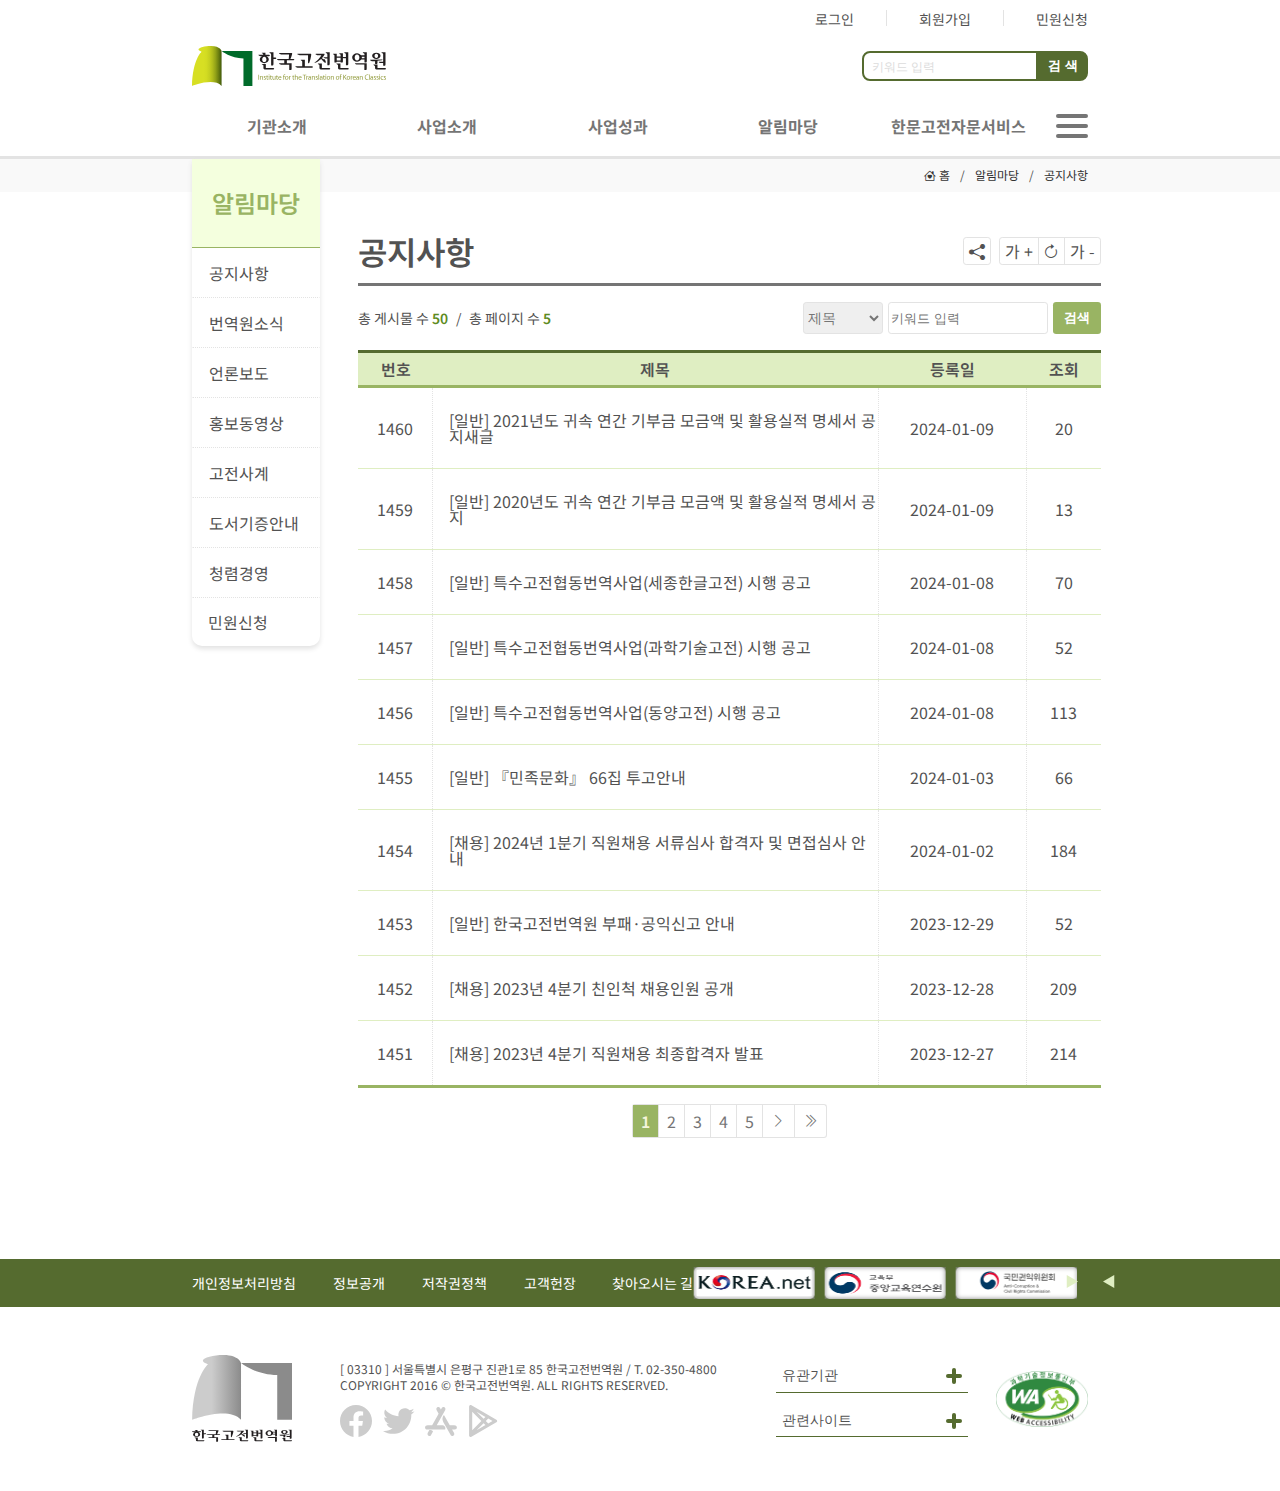
==== subPage/sub.html @ 868b38e5 "Add files via upload" ====
<!DOCTYPE html>
<html lang="en">
  <head>
    <meta charset="UTF-8" />
    <meta name="viewport" content="width=device-width, initial-scale=1.0" />
    <link rel="icon" href="img/symbol.svg" />
    <!-- Link Swiper's CSS -->
    <link
      rel="stylesheet"
      href="https://cdn.jsdelivr.net/npm/swiper@11/swiper-bundle.min.css"
    />
    <link rel="stylesheet" href="css/reset.css" />
    <link rel="stylesheet" href="css/style.css" />
    <link rel="stylesheet" href="css/responsive.css" />
    <title>공지사항</title>
  </head>
  <body>
    <header class="header">
      <div class="header_inner inner">
        <div class="headerTop">
          <div class="headerNavi">
            <span></span>
            <span></span>
            <span></span>
          </div>
          <ul>
            <li><a href="">로그인</a></li>
            <li><a href="">회원가입</a></li>
            <li><a href="">민원신청</a></li>
          </ul>
          <div class="topLogo">
            <a href="index.html">
              <img src="img/logo.svg" alt="한국고전번역원" />
            </a>
          </div>
          <a href="" class="join"
            ><img src="img/loginIcon.svg" alt="로그인"
          /></a>
        </div>
        <div class="headerBottom">
          <div class="headerlogo">
            <a href="index.html">
              <img src="img/logo.svg" alt="한국고전번역원" />
            </a>
          </div>
          <div class="search">
            <input type="search" class="searchText" placeholder="키워드 입력" />
            <button class="searchBtn">검 색</button>
          </div>
        </div>
      </div>
    </header>
    <nav class="nav">
      <div class="nav_inner inner">
        <div class="navi">
          <ul class="navTitle">
            <li><a href="#con1">기관소개</a></li>
            <li><a href="#con2">사업소개</a></li>
            <li><a href="#con3">사업성과</a></li>
            <li><a href="#con4">알림마당</a></li>
            <li><a href="#con5">한문고전자문서비스</a></li>
          </ul>
          <div class="navCon">
            <ul id="con1">
              <li><a href="#">일반현황</a></li>
              <li><a href="#">기관장</a></li>
              <li><a href="#">연혁</a></li>
              <li><a href="#">조직도</a></li>
              <li><a href="#">임위원현황</a></li>
              <li><a href="#">발전기금</a></li>
              <li><a href="#">번역원 CI</a></li>
              <li><a href="#">오시는길</a></li>
            </ul>
            <ul id="con2">
              <li><a href="#">고전번역사업</a></li>
              <li><a href="#">권역별협동번역사업</a></li>
              <li><a href="#">원전정리사업</a></li>
              <li><a href="#">성과보급사업</a></li>
              <li><a href="#">인재양성사업</a></li>
              <li><a href="#">연구평가사업</a></li>
              <li><a href="#">당해년도사업</a></li>
              <li><a href="#">우선번역대상서목</a></li>
            </ul>
            <ul id="con3">
              <li><a href="#">간행도서</a></li>
              <li><a href="#">민족문화</a></li>
              <li><a href="#">고전번역연감</a></li>
              <li><a href="#">연구보고서</a></li>
              <li><a href="#">고전산책</a></li>
              <li><a href="#">고전앱</a></li>
            </ul>
            <ul id="con4">
              <li><a href="#">공지사항</a></li>
              <li><a href="#">번역원소식</a></li>
              <li><a href="#">언론보도</a></li>
              <li><a href="#">홍보동영상</a></li>
              <li><a href="#">고전사계</a></li>
              <li><a href="#">도서기증안내</a></li>
              <li><a href="#">청렴경영</a></li>
              <li><a href="#">민원신청</a></li>
            </ul>
            <ul id="con5">
              <li><a href="#">자문서비스 안내</a></li>
              <li><a href="#">자문서비스 신청</a></li>
              <li><a href="#">진행조회</a></li>
            </ul>
          </div>
        </div>
        <a class="siteMap">
          <div class="siteMap_btn">
            <span></span>
            <span></span>
            <span></span>
          </div>
        </a>
      </div>
    </nav>
    <div class="siteTab">
      <ul class="siteMenu">
        <li><a href="#sitetab01">기관소개</a></li>
        <li><a href="#sitetab02">사업소개</a></li>
        <li><a href="#sitetab03">사업성과</a></li>
        <li><a href="#sitetab04">알림마당</a></li>
        <li><a href="#sitetab05">정보공개</a></li>
        <li><a href="#sitetab06">회원정보</a></li>
        <li class="closeSiteMap"></li>
      </ul>
      <div class="siteCon">
        <div id="sitetab01">
          <ul>
            <li><a href="#none" class="tabstitle"> 소개 </a></li>
            <li><a href="#none"> 미션과 비전 </a></li>
            <li><a href="#none"> 조직도 </a></li>
            <li><a href="#none"> 중점추진과제 </a></li>
            <li><a href="#none"> 관계법령 </a></li>
            <li><a href="#none"> CI </a></li>
            <li><a href="#none"> 홍보동영상 </a></li>
            <li><a href="#none"> 오시는길 </a></li>
          </ul>
          <ul>
            <li><a href="#none" class="tabstitle"> 기관장 </a></li>
            <li><a href="#none"> 인사말 </a></li>
            <li><a href="#none"> 약력 </a></li>
            <li><a href="#none"> 역대기관장 </a></li>
          </ul>
          <ul>
            <li><a href="#none" class="tabstitle"> 연혁 </a></li>
            <li><a href="#none"> 한국고전번역원 </a></li>
            <li><a href="#none"> 민족문화추진회 </a></li>
          </ul>
          <ul>
            <li><a href="#none" class="tabstitle"> 임원현황 </a></li>
            <li><a href="#none"> 이사회 </a></li>
            <li><a href="#none"> 고전번역위원회 </a></li>
            <li><a href="#none"> 고무위원회 </a></li>
            <li><a href="#none"> 민족문화 편집위원회 </a></li>
          </ul>
          <ul>
            <li><a href="#none" class="tabstitle"> 발전기금 </a></li>
            <li><a href="#none"> 발전기금 위원회 </a></li>
            <li><a href="#none"> 기부자 명단 </a></li>
            <li><a href="#none"> 기탁자 예우 </a></li>
          </ul>
        </div>
        <div id="sitetab02">
          <ul>
            <li><a href="#none" class="tabstitle"> 고전번역사업 </a></li>
            <li><a href="#none"> 한국문집번역 </a></li>
            <li><a href="#none"> 역사문헌번역 </a></li>
            <li><a href="#none"> 특수고전번역 </a></li>
            <li><a href="#none"> 사업실적 </a></li>
          </ul>
          <ul>
            <li><a href="#none" class="tabstitle"> 권역별활동번역사업 </a></li>
            <li><a href="#none"> 사업내용 </a></li>
            <li><a href="#none"> 추진계획 </a></li>
          </ul>
          <ul>
            <li><a href="#none" class="tabstitle"> 원전정리사업 </a></li>
            <li><a href="#none"> 원전 정리 </a></li>
            <li><a href="#none"> 공구서 편찬 </a></li>
            <li><a href="#none"> 한국고전문헌 주제분야별 서목정리</a></li>
            <li><a href="#none"> 사업실적 </a></li>
          </ul>
          <ul>
            <li><a href="#none" class="tabstitle"> 성과보급사업 </a></li>
            <li><a href="#none"> 정보화 </a></li>
            <li><a href="#none"> 대중화 </a></li>
            <li><a href="#none"> 사업실적 </a></li>
          </ul>
          <ul>
            <li><a href="#none" class="tabstitle"> 인재양성사업 </a></li>
            <li><a href="#none"> 고전번역교육원 운영 </a></li>
            <li><a href="#none"> 고전번역협동과정 지원 </a></li>
            <li><a href="#none"> 사업실적 </a></li>
          </ul>
          <ul>
            <li><a href="#none" class="tabstitle"> 연구평가사업 </a></li>
            <li><a href="#none"> 기획연구 </a></li>
            <li><a href="#none"> 번역성과 평가 </a></li>
            <li><a href="#none"> 고전번역연감 발간 </a></li>
            <li><a href="#none"> 학술대회·연구집담회 개최 </a></li>
            <li><a href="#none"> 학술지 발간 </a></li>
            <li><a href="#none"> 사업실적 </a></li>
          </ul>
          <ul>
            <li><a href="#none" class="tabstitle"> 당해년도사업 </a></li>
            <li><a href="#none"> 고전번역사업 </a></li>
            <li><a href="#none"> 원전정리사업 </a></li>
            <li><a href="#none"> 고전번역 성과보급사업 </a></li>
            <li><a href="#none"> 고전번역 연구·평가사업 </a></li>
            <li><a href="#none"> 고전번역 인재양성사업 </a></li>
          </ul>
          <ul>
            <li><a href="#none" class="tabstitle"> 우선번역대상서목 </a></li>
            <li><a href="#none"> 의미 </a></li>
            <li><a href="#none"> 선정기준 </a></li>
            <li><a href="#none"> 의의 </a></li>
            <li><a href="#none"> 선정 현황 </a></li>
          </ul>
        </div>
        <div id="sitetab03">
          <ul>
            <li><a href="#none" class="tabstitle"> 간행도서 </a></li>
            <li><a href="#none"> 신간도서 </a></li>
            <li><a href="#none"> 고전번역서 </a></li>
            <li><a href="#none"> 한국문집총간 </a></li>
            <li><a href="#none"> 한국고전총간 </a></li>
            <li><a href="#none"> 공구서 </a></li>
            <li><a href="#none"> 교감표점서 </a></li>
            <li><a href="#none"> 고전대중화 도서 </a></li>
            <li><a href="#none"> 고전적정리이론총서 </a></li>
            <li><a href="#none"> 기타도서 </a></li>
          </ul>
          <ul>
            <li><a href="#none" class="tabstitle"> 민족문화 </a></li>
            <li><a href="#none"> 전자저널 </a></li>
            <li><a href="#none"> 관련규정 </a></li>
          </ul>
          <ul>
            <li><a href="#none" class="tabstitle"> 고전앱 </a></li>
            <li><a href="#none"> 정보 </a></li>
            <li><a href="#none"> 주요서비스 </a></li>
            <li><a href="#none"> 앱 설치 </a></li>
          </ul>
          <ul>
            <li><a href="#none" class="tabstitle"> 고전산책 </a></li>
            <li><a href="#none"> 전체 </a></li>
            <li><a href="#none"> 고전산문 </a></li>
            <li><a href="#none"> 한시감상 </a></li>
            <li><a href="#none"> 고전명구 </a></li>
            <li><a href="#none"> 메일링신청 </a></li>
          </ul>
          <ul>
            <li>
              <a href="#none" class="tabstitle"> 고전번역연감</a>
            </li>
            <li>
              <a href="#none" class="tabstitle"> 연구보고서</a>
            </li>
          </ul>
        </div>
        <div id="sitetab04">
          <ul>
            <li><a href="#none" class="tabstitle"> 공지사항 </a></li>
            <li><a href="#none"> 전체 </a></li>
            <li><a href="#none"> 채용 </a></li>
            <li><a href="#none"> 입찰 </a></li>
            <li><a href="#none"> 일반 </a></li>
          </ul>
          <ul>
            <li><a href="#none" class="tabstitle"> 번역원소식 </a></li>
            <li><a href="#none"> 소식 </a></li>
            <li><a href="#none"> 언론기사 </a></li>
            <li><a href="#none"> 보도자료 </a></li>
          </ul>
          <ul>
            <li><a href="#none" class="tabstitle"> 고전사계 </a></li>
            <li><a href="#none"> 소식지 고전사계 </a></li>
            <li><a href="#none"> 민족문화추진회보 </a></li>
            <li><a href="#none">구독</a></li>
          </ul>
          <ul>
            <li><a href="#none" class="tabstitle"> 도서기증 </a></li>
            <li><a href="#none"> 수집분야 </a></li>
            <li><a href="#none"> 기증 방법 </a></li>
          </ul>
          <ul>
            <li><a href="#none" class="tabstitle"> 한문고전자문서비스 </a></li>
            <li><a href="#none"> 자문서비스 안내 </a></li>
            <li><a href="#none"> 자문서비스 신청 </a></li>
            <li><a href="#none"> 진행조회 </a></li>
          </ul>
          <ul>
            <li><a href="#none" class="tabstitle"> 민원신청 </a></li>
            <li><a href="#none"> 민원신청 </a></li>
            <li><a href="#none"> 부패·공익신고 </a></li>
            <li><a href="#none"> 사이버신고센터 </a></li>
          </ul>
          <ul>
            <li><a href="#none" class="tabstitle"> 청렴경영 </a></li>
            <li><a href="#none"> 청렴경영규범 </a></li>
            <li><a href="#none"> 목표 및 추진체계 </a></li>
            <li><a href="#none"> 반부패청렴자료실 </a></li>
          </ul>
          <ul>
            <li><a href="#none" class="tabstitle"> 도움말 </a></li>
            <li><a href="#none"> 사이트 이용 안내 </a></li>
          </ul>
        </div>
        <div id="sitetab05">
          <ul>
            <li><a href="#none" class="tabstitle"> 정보공개 </a></li>
            <li><a href="#none"> 정보공개안내 </a></li>
            <li><a href="#none"> 사전정보공개목록 </a></li>
            <li><a href="#none"> 정보목록 </a></li>
            <li><a href="#none"> 정보공개청구 </a></li>
          </ul>
          <ul>
            <li>
              <a href="#none" class="tabstitle"> 국가고전번역 통계정보 </a>
            </li>
            <li><a href="#none"> 고전번역서 통계 </a></li>
            <li><a href="#none"> 역사문헌 통계 </a></li>
            <li><a href="#none"> 고전번역 DB 통계 </a></li>
            <li><a href="#none"> 고전번역 인력양성 통계 </a></li>
          </ul>
          <ul>
            <li><a href="#none" class="tabstitle"> 인권경영 </a></li>
            <li><a href="#none"> 인권경영현장 </a></li>
            <li><a href="#none"> 인권영향평가 </a></li>
          </ul>
          <ul>
            <li><a href="#none" class="tabstitle"> 개인정보처리방침 </a></li>
            <li><a href="#none"> 개인정보처리방침 </a></li>
          </ul>
          <ul>
            <li>
              <a href="#none" class="tabstitle"> 공공데이터개방</a>
            </li>
            <li>
              <a href="#none" class="tabstitle"> 사업실명제</a>
            </li>
            <li>
              <a href="#none" class="tabstitle"> 고객헌장</a>
            </li>
            <li>
              <a href="#none" class="tabstitle"> 경영공시</a>
            </li>
            <li>
              <a href="#none" class="tabstitle"> 저작권정책</a>
            </li>
          </ul>
        </div>
        <div id="sitetab06">
          <ul>
            <li><a href="#none" class="tabstitle"> 로그인 </a></li>
            <li><a href="#none" class="tabstitle"> 아이디 찾기 </a></li>
            <li><a href="#none" class="tabstitle"> 비밀번호 찾기 </a></li>
            <li><a href="#none" class="tabstitle"> 회원가입 </a></li>
            <li><a href="#none" class="tabstitle"> 내 정보수정 </a></li>
          </ul>
        </div>
      </div>
    </div>
    <div class="infoPage">
      <div class="breadCrumbs">
        <a href="#none"><i class="bi bi-house-heart"></i> 홈</a>
        <small>/</small>
        <a href="#none">알림마당</a>
        <small>/</small>
        <a href="#none">공지사항</a>
      </div>
      <div class="leftNav">
        <p>알림마당</p>
        <ul class="infoContents">
          <li><a href="#none">공지사항</a></li>
          <li><a href="#none">번역원소식</a></li>
          <li><a href="#none">언론보도</a></li>
          <li><a href="#none">홍보동영상</a></li>
          <li><a href="#none">고전사계</a></li>
          <li><a href="#none">도서기증안내</a></li>
          <li><a href="#none">청렴경영</a></li>
          <li><a href="#none">민원신청</a></li>
        </ul>
      </div>
      <div class="infoArea">
        <div class="titleArea">
          <h4>공지사항</h4>
          <div class="Box">
            <i class="bi bi-share-fill"></i>
            <div class="fontSizeBox">
              <p class="sizeUp">가 +</p>
              <i class="bi bi-arrow-clockwise"></i>
              <p class="sizeDown">가 -</p>
            </div>
          </div>
        </div>
        <div class="searchArea">
          <div class="pageAmount">
            <p class="contentsAmount"></p>
            <p>/</p>
            <p class="pagesAmount">총 페이지 수 <span>5</span></p>
          </div>
          <div class="searchTab">
            <select>
              <option value="">제목</option>
              <option value="">작성자</option>
              <option value="">내용</option>
            </select>
            <input type="text" placeholder="키워드 입력" />
            <input type="submit" value="검색" />
          </div>
        </div>
        <table id="my-table">
          <colgroup>
            <col class="col1" />
            <col class="col2" />
            <col class="col3" />
            <col class="col4" />
          </colgroup>
          <thead>
            <tr>
              <th>번호</th>
              <th>제목</th>
              <th>등록일</th>
              <th>조회</th>
            </tr>
          </thead>
          <tbody>
            <tr>
              <td>1460</td>
              <td>
                [일반] 2021년도 귀속 연간 기부금 모금액 및 활용실적 명세서
                공지새글
              </td>
              <td>2024-01-09</td>
              <td>20</td>
            </tr>
            <tr>
              <td>1459</td>
              <td>
                [일반] 2020년도 귀속 연간 기부금 모금액 및 활용실적 명세서 공지
              </td>
              <td>2024-01-09</td>
              <td>13</td>
            </tr>
            <tr>
              <td>1458</td>
              <td>[일반] 특수고전협동번역사업(세종한글고전) 시행 공고</td>
              <td>2024-01-08</td>
              <td>70</td>
            </tr>
            <tr>
              <td>1457</td>
              <td>[일반] 특수고전협동번역사업(과학기술고전) 시행 공고</td>
              <td>2024-01-08</td>
              <td>52</td>
            </tr>
            <tr>
              <td>1456</td>
              <td>[일반] 특수고전협동번역사업(동양고전) 시행 공고</td>
              <td>2024-01-08</td>
              <td>113</td>
            </tr>
            <tr>
              <td>1455</td>
              <td>[일반] 『민족문화』 66집 투고안내</td>
              <td>2024-01-03</td>
              <td>66</td>
            </tr>
            <tr>
              <td>1454</td>
              <td>
                [채용] 2024년 1분기 직원채용 서류심사 합격자 및 면접심사 안내
              </td>
              <td>2024-01-02</td>
              <td>184</td>
            </tr>
            <tr>
              <td>1453</td>
              <td>[일반] 한국고전번역원 부패·공익신고 안내</td>
              <td>2023-12-29</td>
              <td>52</td>
            </tr>
            <tr>
              <td>1452</td>
              <td>[채용] 2023년 4분기 친인척 채용인원 공개</td>
              <td>2023-12-28</td>
              <td>209</td>
            </tr>
            <tr>
              <td>1451</td>
              <td>[채용] 2023년 4분기 직원채용 최종합격자 발표</td>
              <td>2023-12-27</td>
              <td>214</td>
            </tr>
            <tr>
              <td>1450</td>
              <td>
                [입찰] 2023년도 권역별거점연구소협동번역사업 출간 도서 배포 용역
                입찰 재공고
              </td>
              <td>2023-12-12</td>
              <td>151</td>
            </tr>
            <tr>
              <td>1449</td>
              <td>[채용] 2024년 1분기 직원채용</td>
              <td>2023-12-06</td>
              <td>1284</td>
            </tr>
            <tr>
              <td>1448</td>
              <td>
                [채용] 2023년 4분기 직원채용 필기심사 합격자 및 면접심사 안내
              </td>
              <td>2023-12-06</td>
              <td>341</td>
            </tr>
            <tr>
              <td>1447</td>
              <td>[일반] 고객만족도 조사 관련 개인정보 제공 알림</td>
              <td>2023-12-04</td>
              <td>110</td>
            </tr>
            <tr>
              <td>1446</td>
              <td>
                [입찰] 2023년도 권역별거점연구소협동번역사업 출간 도서 배포 용역
                입찰 공고
              </td>
              <td>2023-12-01</td>
              <td>119</td>
            </tr>
            <tr>
              <td>1445</td>
              <td>2023학년도 동계 한문특강(제32차_온라인녹화강의) 시행 안내</td>
              <td>2023-11-24</td>
              <td>751</td>
            </tr>
            <tr>
              <td>1444</td>
              <td>
                [채용] 2023년 4분기 직원채용 서류심사 합격자 및 필기심사 안내
              </td>
              <td>2023-11-21</td>
              <td>517</td>
            </tr>
            <tr>
              <td>1443</td>
              <td>[일반] 2023년 한국고전번역원 정기학술대회 안내</td>
              <td>2023-11-21</td>
              <td>303</td>
            </tr>
            <tr>
              <td>1442</td>
              <td>
                [입찰] 한국고전종합DB 번역문-원문 문장매칭 용역 입찰 재공고
              </td>
              <td>2023-11-15</td>
              <td>186</td>
            </tr>
            <tr>
              <td>1441</td>
              <td>[입찰] 한국고전종합DB 번역문-원문 문장매칭 용역 입찰 공고</td>
              <td>2023-11-03</td>
              <td>259</td>
            </tr>
            <tr>
              <td>1440</td>
              <td>[채용] 2023년 4분기 직원채용</td>
              <td>2023-10-24</td>
              <td>2265</td>
            </tr>
            <tr>
              <td>1439</td>
              <td>[일반] 제15회 한국고전종합DB 활용 공모전 수상작 안내</td>
              <td>2023-10-24</td>
              <td>273</td>
            </tr>
            <tr>
              <td>1438</td>
              <td>[일반] 2023년 3회차 재난대응 안전 한국훈련</td>
              <td>2023-10-23</td>
              <td>97</td>
            </tr>
            <tr>
              <td>1437</td>
              <td>
                [입찰] 2023년 한국고전번역원 발간 ‘고전번역연감’ 제작 및 배부
                용역 입찰 재공고
              </td>
              <td>2023-10-18</td>
              <td>123</td>
            </tr>
            <tr>
              <td>1436</td>
              <td>
                [입찰] 2023년 제2회 한국고전번역원-한국고전번역학회 공동학술대회
                안내
              </td>
              <td>2023-10-18</td>
              <td>203</td>
            </tr>
            <tr>
              <td>1435</td>
              <td>
                [입찰] 한국고전종합DB 인물관계정보서비스 DB정제사업 용역 입찰
                공고
              </td>
              <td>2023-10-16</td>
              <td>86</td>
            </tr>
            <tr>
              <td>1434</td>
              <td>
                [입찰] 한국문집총간 편목색인 DB구축 및 웹 서비스 기능 개선사업
                용역 입찰 공고
              </td>
              <td>2023-10-16</td>
              <td>58</td>
            </tr>
            <tr>
              <td>1433</td>
              <td>
                [일반] 제15회 한국고전종합DB 활용 공모전 고전픽션 쇼츠 콘텐츠
                부문 본선진출작 발표
              </td>
              <td>2023-10-13</td>
              <td>103</td>
            </tr>
            <tr>
              <td>1432</td>
              <td>
                [입찰] 2024년 기관 홍보용 달력 제작 및 배포 입찰 변경 공고
              </td>
              <td>2023-10-05</td>
              <td>71</td>
            </tr>
            <tr>
              <td>1431</td>
              <td>
                [입찰] 2023년 한국고전번역원 발간 ‘고전번역연감’ 제작 및 배부
                용역 입찰 공고
              </td>
              <td>2023-10-05</td>
              <td>50</td>
            </tr>
            <tr>
              <td>1430</td>
              <td>[일반] 『민족문화』 65집 투고 기한 연장 안내</td>
              <td>2023-09-26</td>
              <td>125</td>
            </tr>
            <tr>
              <td>1429</td>
              <td>[일반] 2023년 정책연구용역과제 연구자 선정 결과 안내</td>
              <td>2023-09-22</td>
              <td>196</td>
            </tr>
            <tr>
              <td>1428</td>
              <td>[채용] 2023년 3분기 친인척 채용인원 공개</td>
              <td>2023-09-12</td>
              <td>434</td>
            </tr>
            <tr>
              <td>1427</td>
              <td>[일반] 2023년도 정책연구용역과제 연구자 공모(재공고)</td>
              <td>2023-09-04</td>
              <td>309</td>
            </tr>
            <tr>
              <td>1426</td>
              <td>[일반] 『민족문화』 65집 투고 안내</td>
              <td>2023-08-30</td>
              <td>194</td>
            </tr>
            <tr>
              <td>1425</td>
              <td>
                고전특강 고마움(고전으로 마음을 움직이는 시간) 시즌Ⅲ 개최 안내
              </td>
              <td>2023-08-28</td>
              <td>1009</td>
            </tr>
            <tr>
              <td>1424</td>
              <td>[입찰] 국가 고전번역 종합정보망 개편 용역 입찰 공고</td>
              <td>2023-08-25</td>
              <td>152</td>
            </tr>
            <tr>
              <td>1423</td>
              <td>[일반] 2023년도 정책연구용역과제 연구자 공모(재공고)</td>
              <td>2023-07-31</td>
              <td>515</td>
            </tr>
            <tr>
              <td>1422</td>
              <td>[채용] 2023년 3분기 직원채용 최종합격자 발표</td>
              <td>2023-06-28</td>
              <td>1333</td>
            </tr>
            <tr>
              <td>1421</td>
              <td>[일반] 2023년도 정책연구용역과제 연구자 공모</td>
              <td>2023-06-26</td>
              <td>425</td>
            </tr>
            <tr>
              <td>1420</td>
              <td>[일반] 2023년도 정책연구용역과제 연구자 공모</td>
              <td>2023-06-26</td>
              <td>425</td>
            </tr>
            <tr>
              <td>1419</td>
              <td>[일반] 한국고전번역원-한국고전번역학회 공동학술대회 안내</td>
              <td>2023-06-21</td>
              <td>525</td>
            </tr>
            <tr>
              <td>1418</td>
              <td>[채용] 2023년 2분기 친인척 채용인원 공개</td>
              <td>2023-06-12</td>
              <td>728</td>
            </tr>
            <tr>
              <td>1417</td>
              <td>
                [채용] 2023년 2분기 직원채용(정규직, 무기계약직) 최종합격자 발표
              </td>
              <td>2023-06-09</td>
              <td>751</td>
            </tr>
            <tr>
              <td>1416</td>
              <td>[일반] 2022년 한국고전번역원 정책연구결과 활용계획</td>
              <td>2023-06-08</td>
              <td>266</td>
            </tr>
            <tr>
              <td>1415</td>
              <td>
                [채용] 2023년 3분기 직원채용 서류심사 합격자 및 면접심사 안내
              </td>
              <td>2023-06-08</td>
              <td>278</td>
            </tr>
            <tr>
              <td>1414</td>
              <td>
                [입찰] 2022년도 한국고전번역원 간행도서 배포 용역 입찰 공고
              </td>
              <td>2023-05-31</td>
              <td>111</td>
            </tr>
            <tr>
              <td>1413</td>
              <td>
                [채용] 2023년 2분기 직원채용(기간제계약직) 최종합격자 발표
              </td>
              <td>2023-05-31</td>
              <td>306</td>
            </tr>
            <tr>
              <td>1412</td>
              <td>[일반] 『민족문화』 64집 투고 기한 연장 안내문</td>
              <td>2023-05-30</td>
              <td>122</td>
            </tr>
            <tr>
              <td>1411</td>
              <td>
                [채용] 2023년 2분기 직원채용 필기심사 합격자 및 면접심사 안내
                (정규직, 무기계약직)
              </td>
              <td>2023-05-19</td>
              <td>427</td>
            </tr>
          </tbody>
        </table>
        <div class="pagenation">
          <ol id="numbers"></ol>
          <i class="bi bi-chevron-right"></i>
          <i class="bi bi-chevron-double-right"></i>
        </div>
      </div>
    </div>
    <footer class="footer">
      <div class="footerTop">
        <div class="footerTop_inner inner">
          <div class="footerNav">
            <a href="#none">개인정보처리방침</a>
            <a href="#none">정보공개</a>
            <a href="#none">저작권정책</a>
            <a href="#none">고객헌장</a>
            <a href="#none">찾아오시는 길</a>
          </div>
          <div class="sponsered01">
            <div class="swiper footerSwiper01">
              <div class="swiper-wrapper">
                <div class="swiper-slide">
                  <a href="https://www.privacy.go.kr/">
                    <img
                      src="img/footer_slider01.png"
                      alt="개인정보보호 포털"
                      title="개인정보보호 포털 바로가기"
                    />
                  </a>
                </div>
                <div class="swiper-slide">
                  <a href="https://www.korea.net/">
                    <img
                      src="img/footer_slider02.jpg"
                      alt="korea.net"
                      title="코리아넷 바로가기"
                    />
                  </a>
                </div>
                <div class="swiper-slide">
                  <a href="https://www.neti.go.kr/">
                    <img
                      src="img/footer_slider03.png"
                      alt="중앙교육연수원"
                      title="중앙교육연수원 바로가기"
                    />
                  </a>
                </div>
                <div class="swiper-slide">
                  <a href="https://www.acrc.go.kr/">
                    <img
                      src="img/footer_slider04.svg"
                      alt="국민권익위원회"
                      title="국민권익위원회 바로가기"
                    />
                  </a>
                </div>
                <div class="swiper-slide">
                  <a href="https://www.data.go.kr/">
                    <img
                      src="img/footer_slider05.gif"
                      alt="공공데이터포털"
                      title="공공데이터포털 바로가기"
                    />
                  </a>
                </div>
                <div class="swiper-slide">
                  <a href="https://www.moe.go.kr/"
                    ><img
                      src="img/footer_slider06.svg"
                      alt="교육부"
                      title="교육부 바로가기"
                  /></a>
                </div>
                <div class="swiper-slide">
                  <a href="https://www.msit.go.kr/">
                    <img
                      src="img/footer_slider07.svg"
                      alt="과학기술정보통신부"
                      title="과학기술정보통신부 바로가기"
                    />
                  </a>
                </div>
                <div class="swiper-slide">
                  <a href="https://www.cha.go.kr/">
                    <img
                      src="img/footer_slider08.png"
                      alt="문화재청"
                      title="문화재청 바로가기"
                    />
                  </a>
                </div>
                <div class="swiper-slide">
                  <a href="https://www.nanet.go.kr/">
                    <img
                      src="img/footer_slider09.svg"
                      alt="국회도서관"
                      title="국회도서관 바로가기"
                    />
                  </a>
                </div>
              </div>
            </div>
            <div class="swiper-button-next"></div>
            <div class="swiper-button-prev"></div>
          </div>
        </div>
      </div>
      <div class="footerBottom">
        <div class="footerBottom_inner inner">
          <div class="bottomLeft">
            <div class="logo"></div>
            <div class="footerInfo">
              <small>
                [ 03310 ] 서울특별시 은평구 진관1로 85 한국고전번역원 / T.
                02-350-4800 <br />COPYRIGHT 2016 &copy; 한국고전번역원. ALL
                RIGHTS RESERVED.
              </small>
              <div class="linked">
                <div class="iconBox">
                  <a href="https://www.facebook.com/itkc.or.kr"></a>
                  <a href="https://twitter.com/_itkc"></a>
                  <a href="https://url.kr/3e25f9"></a>
                  <a href="https://url.kr/sqi8n7"></a>
                </div>
                <div class="sponsered02">
                  <div class="swiper footerSwiper02">
                    <div class="swiper-wrapper">
                      <div class="swiper-slide">
                        <a href="https://www.privacy.go.kr/">
                          <img
                            src="img/footer_slider01.png"
                            alt="개인정보보호 포털"
                            title="개인정보보호 포털 바로가기"
                          />
                        </a>
                      </div>
                      <div class="swiper-slide">
                        <a href="https://www.korea.net/">
                          <img
                            src="img/footer_slider02.jpg"
                            alt="korea.net"
                            title="코리아넷 바로가기"
                          />
                        </a>
                      </div>
                      <div class="swiper-slide">
                        <a href="https://www.neti.go.kr/">
                          <img
                            src="img/footer_slider03.png"
                            alt="중앙교육연수원"
                            title="중앙교육연수원 바로가기"
                          />
                        </a>
                      </div>
                      <div class="swiper-slide">
                        <a href="https://www.acrc.go.kr/">
                          <img
                            src="img/footer_slider04.svg"
                            alt="국민권익위원회"
                            title="국민권익위원회 바로가기"
                          />
                        </a>
                      </div>
                      <div class="swiper-slide">
                        <a href="https://www.data.go.kr/">
                          <img
                            src="img/footer_slider05.gif"
                            alt="공공데이터포털"
                            title="공공데이터포털 바로가기"
                          />
                        </a>
                      </div>
                      <div class="swiper-slide">
                        <a href="https://www.moe.go.kr/"
                          ><img
                            src="img/footer_slider06.svg"
                            alt="교육부"
                            title="교육부 바로가기"
                        /></a>
                      </div>
                      <div class="swiper-slide">
                        <a href="https://www.msit.go.kr/">
                          <img
                            src="img/footer_slider07.svg"
                            alt="과학기술정보통신부"
                            title="과학기술정보통신부 바로가기"
                          />
                        </a>
                      </div>
                      <div class="swiper-slide">
                        <a href="https://www.cha.go.kr/">
                          <img
                            src="img/footer_slider08.png"
                            alt="문화재청"
                            title="문화재청 바로가기"
                          />
                        </a>
                      </div>
                      <div class="swiper-slide">
                        <a href="https://www.nanet.go.kr/">
                          <img
                            src="img/footer_slider09.svg"
                            alt="국회도서관"
                            title="국회도서관 바로가기"
                          />
                        </a>
                      </div>
                    </div>
                  </div>
                  <div class="swiper-button-next"></div>
                  <div class="swiper-button-prev"></div>
                </div>
              </div>
            </div>
          </div>
          <div class="bottomRight">
            <ul class="relateGroup">
              <li class="relateGov">
                <div class="govBtn">
                  <button>
                    <small>유관기관</small>
                    <div class="plus"></div>
                  </button>
                </div>
                <ul class="govSub">
                  <li><a href="#none">교육부</a></li>
                  <li><a href="#none">국사편찬위원회</a></li>
                  <li><a href="#none">동북아역사재단</a></li>
                  <li><a href="#none">서울대규장각</a></li>
                  <li><a href="#none">성호기념관</a></li>
                  <li><a href="#none">한국교육학술정보원</a></li>
                  <li><a href="#none">한국국학진흥원</a></li>
                  <li><a href="#none">한국데이터베이스진흥원</a></li>
                  <li><a href="#none">한국연구재단</a></li>
                  <li><a href="#none">한국정보화진흥원</a></li>
                  <li><a href="#none">한국학중앙연구원</a></li>
                </ul>
              </li>
              <li class="relateSite">
                <div class="siteBtn">
                  <button>
                    <small>관련사이트</small>
                    <div class="plus"></div>
                  </button>
                </div>
                <ul class="siteSub">
                  <li><a href="#none">전체보기</a></li>
                  <li><a href="#none">국립국악원</a></li>
                  <li><a href="#none">국립국어원</a></li>
                  <li><a href="#none">세종대왕기념사업회</a></li>
                  <li><a href="#none">전통문화연구회</a></li>
                  <li><a href="#none">한국고전번역학회</a></li>
                  <li><a href="#none">한국문학번역원</a></li>
                  <li><a href="#none">한국출판문화산업진흥원</a></li>
                  <li><a href="#none">한국한의학연구원</a></li>
                </ul>
              </li>
            </ul>
            <div class="webMark"></div>
          </div>
        </div>
      </div>
    </footer>
    <!-- Swiper JS -->
    <script src="https://cdn.jsdelivr.net/npm/swiper@11/swiper-bundle.min.js"></script>
    <script src="js/pagination.js"></script>
    <script src="js/siteMap.js"></script>
    <script src="js/footer.js"></script>
  </body>
</html>
---- subPage/css/style.css ----
/* noto */
@import url("https://fonts.googleapis.com/css2?family=Noto+Sans+KR:wght@100;200;300;400;500;600;700;800;900&display=swap");

/* icon */
@import url("https://cdn.jsdelivr.net/npm/bootstrap-icons@1.11.3/font/bootstrap-icons.min.css");

:root {
  /* color */
  --primary-color01: #556b2f;
  --primary-color02: #99b463;
  --primary-color03: #525252;
  --secondary-color01: #dfeec2;
  --secondary-color02: #f5fff5;
  --point-color01: #5d8b22;
  --point-color02: #8fbc8f;
  --point-color03: #f5f5dc;
  --gray01: #000;
  --gray02: #373737;
  --gray03: #525252;
  --gray04: #757575;
  --gray05: #e3e3e3;
  --gray06: #f9f9f9;
}

body {
  font-family: "Noto Sans KR", sans-serif;
  color: #525252;
}
a {
  font-family: "Noto Sans KR", sans-serif;
}
.inner {
  width: 70%;
  margin: auto;
}
/* header */
.header {
}
.header_inner {
}
.headerTop {
  height: 2.25rem;
}
.headerNavi {
  width: 1.25rem;
  height: 1rem;
  box-sizing: border-box;
  position: relative;
  display: none;
}
.headerNavi span {
  width: 100%;
  height: 0.2rem;
  border-radius: 0.2rem;
  background: var(--primary-color01);
  position: absolute;
}
.headerNavi span:nth-child(1) {
  top: 0;
}
.headerNavi span:nth-child(2) {
  top: 50%;
  transform: translateY(-50%);
}
.headerNavi span:nth-child(3) {
  bottom: 0;
}
.headerTop ul {
  height: inherit;
  display: flex;
  justify-content: flex-end;
  align-items: center;
}
.headerTop ul li {
  padding: 0 2rem;
  border-right: 1px solid var(--gray05);
}
.headerTop ul li:last-child {
  padding-right: 0;
  border: 0;
}
.headerTop ul li a {
  font-size: 0.875rem;
  color: var(--gray03);
  transition: 0.3s;
}
.headerTop ul li a:hover {
  font-weight: 600;
  font-size: 0.9rem;
}
.topLogo {
  display: none;
}
.join {
  display: none;
}
.headerBottom {
  height: 3.75rem;
  display: flex;
  justify-content: space-between;
  align-items: center;
}
.search {
  position: relative;
}
.searchText {
  width: 11rem;
  height: 1.875rem;
  border: 2px solid var(--primary-color01);
  border-radius: 0.5rem 0 0 0.5rem;
  padding-left: 0.5rem;
  outline: none;
  position: relative;
  right: 3.125rem;
}
.searchText::placeholder {
  font-size: 0.75rem;
  color: gainsboro;
}

.searchBtn {
  width: 3.125rem;
  height: 1.875rem;
  border-radius: 0 0.5rem 0.5rem 0;
  border: 2px solid var(--primary-color01);
  background-color: var(--primary-color01);
  color: white;
  font-weight: 600;
  position: absolute;
  right: 0;
  transition: 0.3s;
}
.searchBtn:hover {
  color: rgb(245, 245, 180);
  text-shadow: 0 0 3px #000;
}
/* nav */
.nav {
  position: relative;
  border-bottom: 3px solid var(--gray05);
}
.nav_inner {
  height: 3.75rem;
  display: flex;
  justify-content: center;
  align-items: center;
  position: relative;
}
.navi {
  width: 100%;
  height: 100%;
}
.navTitle {
  width: 95%;
  height: 100%;
  display: flex;
  justify-content: space-between;
  align-items: center;
}
.navTitle li {
  width: 20%;
  height: inherit;
  position: relative;
  box-sizing: border-box;
}
.navTitle li a {
  display: flex;
  justify-content: center;
  align-items: center;
  height: 100%;
  width: 100%;
  text-align: center;
  position: absolute;
  top: 50%;
  left: 50%;
  transform: translate(-50%, -50%);
  color: var(--gray04);
  font-weight: 700;
}
.navTitle li a:hover {
  color: #556b2f;
  font-weight: 900;
}
.navCon {
  display: flex;
  justify-content: center;
  background-color: #fff;
  position: absolute;
  width: 95%;
  height: 0;
  overflow: hidden;
  margin: auto;
  left: 0;
}
.navi:hover .navCon {
  height: 270px;
  z-index: 5;
}
.navCon ul {
  width: 20%;
  background-color: #f5fff5;
  padding: 1rem 0;
}
.navCon ul:hover {
  background-color: #fff;
}
.navCon ul li:hover {
  background-color: #8fbc8f;
}
.navCon ul li a {
  display: block;
  color: var(--gray04);
  font-size: 0.875rem;
  padding: 0.5rem 1rem;
}
.navCon ul li a:hover {
  color: #fff;
  font-weight: 600;
}

.siteMap {
  width: 2rem;
  height: 1.5rem;
  position: absolute;
  right: 0;
}

.siteMap_btn {
  width: inherit;
  height: inherit;
  box-sizing: border-box;
  position: relative;
}
.siteMap_btn span {
  width: 100%;
  height: 0.25rem;
  border-radius: 0.2rem;
  background: var(--gray04);
  position: absolute;
}
.siteMap_btn span:nth-child(1) {
  top: 0;
}
.siteMap_btn span:nth-child(2) {
  top: 50%;
  transform: translateY(-50%);
}
.siteMap_btn span:nth-child(3) {
  bottom: 0;
}
body {
  position: relative;
}
.siteTab {
  width: 70%;
  max-width: 1980px;
  margin: auto;
  position: absolute;
  top: 3%;
  left: 50%;
  transform: translateX(-50%);
  z-index: 20;
  box-shadow: 0 0 200px #000;
  display: none;
}

.siteMenu {
  display: flex;
  justify-content: space-between;
  align-items: center;
  height: 3rem;
}
.siteMenu li {
  height: inherit;
  border-radius: 0.6rem 0.6rem 0 0;
  box-shadow: 0px -2px 4px 0px rgba(0, 0, 0, 0.25);
}

.siteMenu li:nth-child(1),
.siteMenu li:nth-child(2),
.siteMenu li:nth-child(3),
.siteMenu li:nth-child(4),
.siteMenu li:nth-child(5),
.siteMenu li:nth-child(6) {
  width: calc(95% / 6);
  background-color: #fff;
}
.siteMenu li a {
  display: flex;
  justify-content: center;
  align-items: center;
  height: inherit;
}
.siteMenu li a.active {
  background-color: #dfeec2;
}
.closeSiteMap {
  width: 5%;
  height: 3rem;
  background-color: #556b2f;
  background-image: url(../img/sitemapClose.svg);
  background-repeat: no-repeat;
  background-position: center;
  cursor: pointer;
}
.siteCon {
  width: 100%;
  box-sizing: border-box;
  background-color: #fff;
}
.siteCon div {
  width: 100%;
  display: none;
  /* display: grid; */
  grid-template-columns: auto auto auto auto auto;
  /* display: flex;
  justify-content: space-between; */
  padding: 3% 5%;
  border: 3px solid #dfeec2;
  box-sizing: border-box;
}
.siteCon div ul {
  width: 100%;
  margin-bottom: 2rem;
  /* flex-wrap: wrap; */
}
.siteCon div ul li {
  padding: 0.5rem 0;
}
.siteCon div ul li a {
  color: #525252;
  padding-bottom: 0.1rem;
}
.siteCon div ul li a:hover {
  font-weight: 600;
  border-bottom: 1px dashed #525252;
}
.siteCon div ul .tabstitle {
  font-size: 1.25rem;
  font-weight: 600;
  color: #556b2f;
}
.siteCon div ul .tabstitle:hover {
  border: none;
}
.siteCon div:nth-child(3) ul:last-child li,
.siteCon div:nth-child(5) ul:last-child li {
  padding: 1rem 0;
}
.siteCon div:last-child {
  grid-template-columns: auto;
}
.siteCon div:last-child ul {
  width: 100%;
  display: flex;
  justify-content: space-between;
}

/* infopage */
.infoPage {
  width: 100%;
  height: 1100px;
  box-sizing: border-box;
  position: relative;
}
.breadCrumbs {
  display: flex;
  justify-content: right;
  gap: 10px;
  width: 100%;
  padding: 10px 15%;
  box-sizing: border-box;
  font-size: 0.75rem;
  background-color: var(--gray06);
}
/* leftNav */
.leftNav {
  width: 10%;
  position: absolute;
  left: 15%;
  top: 0;
  background-color: #fff;
  border-radius: 0 0 10px 10px;
  box-shadow: 0 3px 5px var(--gray05);
}
.leftNav p {
  padding: 2rem 0;
  font-size: 1.5rem;
  font-weight: 600;
  text-align: center;
  color: var(--primary-color02);
  background-color: #f4ffde;
  border-bottom: 1px solid var(--primary-color02);
}
/* infoContents */

.infoContents li {
  width: 100%;
}
.infoContents li a {
  display: block;
  padding: 1rem;
  box-sizing: border-box;
  color: #525252;
  border: 1px solid transparent;
  border-bottom: 1px dotted var(--gray05);
  transition: 0.3s;
}
.infoContents li:last-child a {
  border: none;
}
.infoContents li a:hover {
  background-color: var(--primary-color01);
  color: #fff;
  font-weight: 600;
  border: 1px solid transparent;
}

/* infoarea */
.infoArea {
  position: absolute;
  top: 60px;
  left: 28%;
  width: 58%;
  /* border: 1px solid #000; */
}

/* titleArea */
.titleArea {
  display: flex;
  justify-content: space-between;
  align-items: center;
  padding: 1rem 0;
  border-bottom: 3px solid var(--gray04);
}
.titleArea h4 {
  font-size: 2rem;
  font-weight: 600;
}
.titleArea .Box {
  display: flex;
  gap: 0.5rem;
}
.Box .bi-share-fill {
  padding: 0.3rem;
  border: 1px solid var(--gray05);
  border-radius: 0.2rem;
}
.Box .bi-share-fill:hover {
  color: var(--primary-color01);
  box-shadow: 0 0 3px lightgrey;
  cursor: pointer;
}
.fontSizeBox {
  display: flex;
  align-items: center;
  border: 1px solid var(--gray05);
  border-radius: 0.2rem;
  cursor: pointer;
}
.fontSizeBox .sizeUp {
  padding: 0.3rem;
  border-right: 1px solid var(--gray05);
}
.fontSizeBox .bi-arrow-clockwise {
  padding: 0.3rem;
  border-right: 1px solid var(--gray05);
}
.fontSizeBox .sizeDown {
  padding: 0.3rem;
}
.fontSizeBox .sizeUp:hover,
.fontSizeBox .bi-arrow-clockwise:hover,
.fontSizeBox .sizeDown:hover {
  background-color: var(--point-color03);
  box-shadow: inset 0 0 3px rgb(193, 196, 153);
  font-weight: 500;
}
/* searchArea */
.searchArea {
  display: flex;
  justify-content: space-between;
  align-items: center;
  padding: 1rem 0;
  font-size: 0.875rem;
}
.pageAmount {
  display: flex;
  gap: 0.5rem;
}
.pageAmount p span {
  font-weight: 600;
  color: var(--point-color01);
}
.searchTab {
  display: flex;
  align-items: center;
  gap: 0.3rem;
}
.searchTab select {
  width: 5rem;
  height: 2rem;
  border: 1px solid var(--gray05);
  border-radius: 0.2rem;
  outline: none;
  cursor: pointer;
  font-size: 0.875rem;
  color: var(--gray04);
}
.searchTab select option {
  background-color: var(--secondary-color02);
}
.searchTab input[type="text"] {
  width: 10rem;
  height: 2rem;
  border: 1px solid var(--gray05);
  border-radius: 0.2rem;
  outline: none;
  box-sizing: border-box;
}
.searchTab input[type="submit"] {
  width: 3rem;
  height: 2rem;
  background-color: var(--primary-color02);
  border: none;
  border-radius: 0.2rem;
  font-weight: 600;
  color: #fff;
  cursor: pointer;
}
.searchTab input[type="submit"]:hover {
  background-color: var(--point-color01);
  box-shadow: inset 0 0 8px #556b2f;
  text-shadow: 0 0 3px #333;
}
/* table */
#my-table {
  width: 100%;
  border-top: 3px solid var(--primary-color01);
  border-bottom: 3px solid var(--primary-color02);
  border-collapse: collapse;
}
.col1 {
  width: 10%;
}
.col2 {
  width: 60%;
}
.col3 {
  width: 20%;
}
.col4 {
  width: 10%;
}

#my-table thead tr th {
  padding: 0.5rem 0;
  border-bottom: 3px solid var(--primary-color02);
  font-weight: 600;
  background-color: var(--secondary-color01);
}
#my-table tbody tr {
  cursor: pointer;
  transition: 0.3s;
}
#my-table tbody tr:hover {
  background-color: var(--secondary-color02);
}
#my-table tbody tr td {
  padding: 1.5rem 0;
  text-align: center;
  border-right: 1px dotted var(--gray05);
  border-bottom: 1px solid var(--secondary-color01);
  vertical-align: middle;
}

#my-table tbody tr td:nth-child(2) {
  text-align: left;
  padding-left: 1rem;
}
#my-table tbody tr td:last-child {
  border-right: none;
}
/* pagenation */
.pagenation {
  display: flex;
  justify-content: center;
  align-items: center;
  padding: 1rem 0;
}

.pagenation ol {
  display: flex;
  border: 1px solid var(--gray05);
  border-radius: 0.2rem 0 0 0.2rem;
  border-right: none;
}
.pagenation ol li a {
  display: block;
  padding: 0.5rem;
  border-right: 1px solid var(--gray05);
  color: var(--gray04);
}
.pagenation ol li a.active {
  background-color: var(--primary-color02);
  font-weight: 600;
  color: var(--point-color03);
}
.pagenation ol li:last-child a {
  border: none;
}
.pagenation .bi {
  padding: 0.5rem;
  border: 1px solid var(--gray05);
  font-size: 0.91rem;
  color: var(--gray04);
  cursor: pointer;
}

.pagenation .bi-chevron-double-right {
  border-radius: 0 0.2rem 0.2rem 0;
  border-left: none;
}

/* footer */
.footer {
  width: 100%;
}
/* footerTop */
.footerTop {
  width: 100%;
  height: 3rem;
  background: var(--primary-color01);
}
.footerTop_inner {
  height: 100%;
  display: flex;
  justify-content: space-between;
  align-items: center;
}
.footerNav {
  width: 38.125rem;
  display: flex;
  justify-content: space-between;
  align-items: center;
}
.footerNav a {
  color: #fff;
  font-size: 0.875rem;
  font-weight: 400;
  transition: 0.2s;
}
.footerNav a:hover {
  font-weight: 600;
}

/* sponsered01 */
.sponsered01 {
  width: 30rem;
  height: inherit;
  position: relative;
}
.footerSwiper01 {
  width: 24rem;
  height: 2rem;
  box-sizing: border-box;
  margin: 0;
  top: 50%;
  transform: translateY(-50%);
}
.footerSwiper01 .swiper-wrapper {
  width: inherit;
  height: inherit;
  box-sizing: border-box;
}
.footerSwiper01 .swiper-wrapper .swiper-slide {
  width: 5rem;
  height: inherit;
  background-color: #fff;
  border-radius: 0.3rem;
  box-sizing: border-box;
  margin: 0;
}
.footerSwiper01 .swiper-wrapper .swiper-slide a {
  width: inherit;
  height: inherit;
  box-sizing: border-box;
}
.footerSwiper01 .swiper-wrapper .swiper-slide a img {
  box-sizing: border-box;
  box-shadow: inset 0 0 5px gray;
  width: inherit;
  height: inherit;
  padding: 0.2rem;
}
.sponsered01 .swiper-button-next {
  border-radius: 2rem;
  transition: 0.3s;
}

.sponsered01 .swiper-button-prev {
  border-radius: 2rem;
  transition: 0.3s;
}
.sponsered01 .swiper-button-next:hover,
.sponsered01 .swiper-button-prev:hover {
  box-shadow: 0 0 3px #000;
}
.sponsered01 .swiper-button-next::after,
.sponsered01 .swiper-button-prev::after {
  opacity: 0;
}

.sponsered01 .swiper-button-next {
  width: 2rem;
  height: 2rem;
  right: 0;
  top: 60%;
  background: url(../img/footerTop_nextBtn.svg) no-repeat 50%;
}
.sponsered01 .swiper-button-prev {
  width: 2rem;
  height: 2rem;
  left: 25rem;
  top: 60%;
  background: url(../img/footerTop_prevBtn.svg) no-repeat 50%;
}

/* footerBottom */
.footerBottom {
  width: 100%;
  padding: 3rem 0;
}
.footerBottom_inner {
  height: 100%;
  display: flex;
  justify-content: space-between;
  align-items: center;
}
/* left */
.bottomLeft {
  display: flex;
  align-items: center;
  gap: 3rem;
}
.logo {
  width: 6.25rem;
  height: 5.5rem;
  background: url(../img/logoGray.svg) no-repeat;
}
.footerInfo {
  font-size: 0.75rem;
  color: var(--gray03);
}
.footerInfo small {
  line-height: 1rem;
}
.footerInfo small br {
}
.linked {
  height: 2rem;
  margin-top: 0.8rem;
  display: flex;
}
.iconBox {
  width: 10rem;
  height: inherit;
  display: flex;
  justify-content: space-between;
}
.iconBox a {
  width: 2rem;
  height: inherit;
  transition: 0.3s;
}
.iconBox a:hover {
  animation: sns 0.8s infinite;
}
@keyframes sns {
  0% {
    transform: translateY(0);
  }
  50% {
    transform: translateY(-0.5rem);
  }
  100% {
    transform: translateY(0);
  }
}
.iconBox a:nth-child(1) {
  background: url(../img/facebookGray.svg) no-repeat;
  background-size: contain;
  background-position: center;
}
.iconBox a:nth-child(1):hover {
  background: url(../img/facebookGreen.svg) no-repeat;
  background-size: contain;
  background-position: center;
}
.iconBox a:nth-child(2) {
  background: url(../img/twitterGray.svg) no-repeat;
  background-size: contain;
  background-position: center;
}
.iconBox a:nth-child(2):hover {
  background: url(../img/twitterGreen.svg) no-repeat;
  background-size: contain;
  background-position: center;
}
.iconBox a:nth-child(3) {
  background: url(../img/appstoreGray.svg) no-repeat;
  background-size: contain;
  background-position: center;
}
.iconBox a:nth-child(3):hover {
  background: url(../img/appstoreGreen.svg) no-repeat;
  background-size: contain;
  background-position: center;
}
.iconBox a:nth-child(4) {
  background: url(../img/playstoreGray.svg) no-repeat;
  background-size: contain;
  background-position: center;
}
.iconBox a:nth-child(4):hover {
  background: url(../img/playstoreGreen.svg) no-repeat;
  background-size: contain;
  background-position: center;
}
.sponsered02 {
  display: none;
}
/* right */
.bottomRight {
  display: flex;
  justify-content: space-between;
  align-items: center;
  gap: 1.75rem;
}
.relateGroup {
  width: 12rem;
}
.relateGov {
  width: inherit;
  height: 2rem;
  position: relative;
}

.govBtn {
  width: inherit;
  height: inherit;
}
.govBtn button {
  width: inherit;
  height: inherit;
  cursor: pointer;
  display: flex;
  justify-content: space-between;
  align-items: center;
  background-color: #fff;
  border: none;
  border-bottom: 1px solid var(--primary-color01);
  transition: 0.3s;
}

.govBtn button small {
  font-size: 0.875rem;
  color: var(--gray03);
}
.govBtn button .plus {
  width: 1rem;
  height: 1rem;
  background: url(../img/footerPlusBtn.svg) no-repeat;
  background-size: cover;
  background-position: center;
}
.govSub {
  width: 100%;
  display: none;
  position: absolute;
  bottom: 2.1rem;
  background-color: #ffffffe6;
  box-sizing: border-box;
  box-shadow: 0 0 0.3rem rgb(174, 174, 174);
  z-index: 2;
}
.govSub li a {
  display: block;
  font-size: 0.875rem;
  padding: 0.4rem 0.5rem;
  transition: 0.3s;
}
.govSub li a:hover {
  background-color: var(--point-color03);
}

/* relateGov active */
.relateGov.active .govBtn button {
  background-color: var(--point-color02);
}
.relateGov.active .govBtn button small {
  font-weight: 600;
  color: var(--point-color03);
}
.relateGov.active .govBtn button .plus {
  transform: rotate(45deg);
}
.relateGov.active .govSub {
  display: block;
}

.relateSite {
  width: inherit;
  height: 2rem;
  margin-top: 0.8rem;
  position: relative;
}
.siteBtn {
  width: inherit;
  height: inherit;
}
.siteBtn button {
  width: inherit;
  height: inherit;
  cursor: pointer;
  display: flex;
  justify-content: space-between;
  align-items: center;
  background-color: #fff;
  border: none;
  border-bottom: 1px solid var(--primary-color01);
}
.siteBtn button small {
  font-size: 0.875rem;
  color: var(--gray03);
}
.siteBtn button .plus {
  width: 1rem;
  height: 1rem;
  background: url(../img/footerPlusBtn.svg) no-repeat;
  background-size: cover;
  background-position: center;
}
.siteSub {
  width: 100%;
  display: none;
  position: absolute;
  bottom: 2.1rem;
  background-color: #ffffffe6;
  box-sizing: border-box;
  box-shadow: 0 0 0.3rem rgb(174, 174, 174);
  z-index: 3;
}
.siteSub li a {
  display: block;
  font-size: 0.875rem;
  padding: 0.4rem 0.5rem;
  transition: 0.3s;
}
.siteSub li a:hover {
  background-color: var(--point-color03);
}
/* relateGov active */
.relateSite.active .siteBtn button {
  background-color: var(--point-color02);
}
.relateSite.active .siteBtn button small {
  font-weight: 600;
  color: var(--point-color03);
}
.relateSite.active .siteBtn button .plus {
  transform: rotate(45deg);
}
.relateSite.active .siteSub {
  display: block;
}
/* ^ active done */

.webMark {
  width: 5.75rem;
  height: 4.5rem;
  background: url(../img/webMark.png) no-repeat;
  background-size: contain;
  background-position: center;
}
---- subPage/css/responsive.css ----
/* responsive */
@media screen and (max-width: 780px) {
  body {
    width: 100%;
    max-width: 780px;
  }
  .inner {
    width: 90%;
    margin: auto;
  }
  /* header */
  .headerTop {
    display: flex;
    justify-content: space-between;
    align-items: center;
  }
  .headerNavi {
    display: block;
  }
  .headerTop ul li {
    padding: 0 1rem;
  }
  .search {
    display: none;
  }
  .headerBottom {
    height: 4.5rem;
    justify-content: center;
  }
  /* nav */
  .nav {
    display: none;
  }
  .siteTab {
    width: 95%;
    top: 2%;
    z-index: 200;
    /* display: flex; */
    flex-direction: row-reverse;
  }
  .siteMenu {
    width: 3rem;
    height: 80%;
    display: grid;
    grid-template-columns: auto;
  }
  .siteMenu li:nth-child(1),
  .siteMenu li:nth-child(2),
  .siteMenu li:nth-child(3),
  .siteMenu li:nth-child(4),
  .siteMenu li:nth-child(5),
  .siteMenu li:nth-child(6) {
    width: 3em;
    height: 9rem;
    border-radius: 0rem 0.6rem 0.6rem 0;
    box-sizing: border-box;
  }
  .siteMenu li a {
    display: block;
    padding: 1rem;
    box-sizing: border-box;
  }
  .siteMenu .closeSiteMap {
    width: 3rem;
    height: 3rem;
    border-radius: 3rem;
    position: absolute;
    top: -4rem;
    right: 0;
  }
  .siteCon {
    width: calc(100%-3rem);
  }
  .siteCon div {
    grid-template-columns: auto auto;
    gap: 2rem;
    border: none;
  }
  .siteCon div ul {
  }
  .siteCon div:last-child ul {
    display: block;
  }
  /* infoPage */
  .infoPage {
  }
  .breadCrumbs {
    padding: 10px 5%;
  }
  .leftNav {
    width: 20%;
    left: 5%;
  }
  .infoArea {
    width: 68%;
  }
  #my-table tbody tr td {
    padding: 0.8rem 0;
  }
  #my-table tbody tr td:nth-child(2) {
    overflow: hidden;
    text-overflow: ellipsis;
  }
  /* footer */
  /* footerTop */
  .footerTop {
    box-sizing: border-box;
  }
  .footerTop_inner {
  }
  .footerNav {
    width: 100%;
  }
  .sponsered01 {
    display: none;
  }
  /* footerBottom */
  .footerBottom {
    padding: 2rem 0;
  }
  .footerBottom_inner {
    flex-direction: column;
  }
  /* left */
  .bottomLeft {
    width: 100%;
  }
  .logo {
    width: 20%;
    background-size: contain;
    background-position: center;
  }
  .footerInfo {
    width: 80%;
  }
  .linked {
    height: 1.5rem;
    margin-top: 0.5rem;
  }
  .iconBox {
    width: 8rem;
    margin-right: 1rem;
  }
  .iconBox a {
    width: 1.5rem;
  }
  .sponsered02 {
    display: block;
    width: 10rem;
    height: inherit;
    position: relative;
    box-sizing: border-box;
    overflow: hidden;
    box-shadow: 0 0 3px gray;
    border-radius: 0.5rem;
  }
  .footerSwiper02 {
    width: 65%;
    height: inherit;
    margin: 0;
    border-radius: 0.3rem;
  }
  .footerSwiper02 .swiper-wrapper {
    width: inherit;
    height: inherit;
    box-sizing: border-box;
  }
  .footerSwiper02 .swiper-wrapper .swiper-slide {
    width: 5rem;
    height: inherit;
    background-color: #fff;
    border-radius: 0.3rem;
    box-sizing: border-box;
    margin: 0;
  }
  .footerSwiper02 .swiper-wrapper .swiper-slide a {
    width: inherit;
    height: inherit;
    box-sizing: border-box;
  }
  .footerSwiper02 .swiper-wrapper .swiper-slide a img {
    box-sizing: border-box;
    width: inherit;
    height: inherit;
    padding: 0.2rem;
  }
  .sponsered02 .swiper-button-next {
    right: 5%;
    background: url(../img/footerBottom_nextBtn.svg) no-repeat 50%;
    background-size: 60%;
  }
  .sponsered02 .swiper-button-prev {
    left: 70%;
    background: url(../img/footerBottom_prevBtn.svg) no-repeat 50%;
    background-size: 60%;
  }

  .sponsered02 .swiper-button-next,
  .sponsered02 .swiper-button-prev {
    position: absolute;
    width: 1rem;
    height: 1rem;
    top: 110%;
    box-sizing: border-box;
    border-radius: 1.5rem;
    transition: 0.3s;
  }
  .sponsered02 .swiper-button-next::after,
  .sponsered02 .swiper-button-prev::after {
    opacity: 0;
  }
  .sponsered02 .swiper-button-next:hover,
  .sponsered02 .swiper-button-prev:hover {
    box-shadow: 0 0 3px #000;
  }

  /* right */
  .bottomRight {
    width: 100%;
  }
  .relateGroup {
    width: 90%;
    margin: 2rem auto;
  }
  .relateGov,
  .relateSite,
  .govBtn,
  .siteBtn,
  .govBtn button,
  .siteBtn button {
    margin: auto;
  }
  .relateSite {
    margin-top: 1rem;
  }
  .govSub,
  .siteSub {
    width: 80%;
    left: 50%;
    transform: translateX(-50%);
  }
  .webMark {
    display: none;
  }
}

@media screen and (max-width: 450px) {
  /* header */
  .headerTop {
    height: 4.5rem;
  }
  .headerTop ul {
    display: none;
  }
  .topLogo {
    display: block;
  }
  .topLogo a img {
    width: 8.5rem;
  }

  .join {
    display: block;
  }
  .headerBottom {
    display: none;
  }
  .siteCon div {
    grid-template-columns: auto;
    padding: 3rem;
  }
  .leftNav {
    display: none;
  }
  .infoArea {
    width: 90%;
    left: 50%;
    transform: translateX(-50%);
  }
  .searchArea {
    justify-content: center;
  }
  .pageAmount {
    display: none;
  }
  .bottomLeft {
    justify-content: center;
  }
  .logo {
    display: none;
  }
}
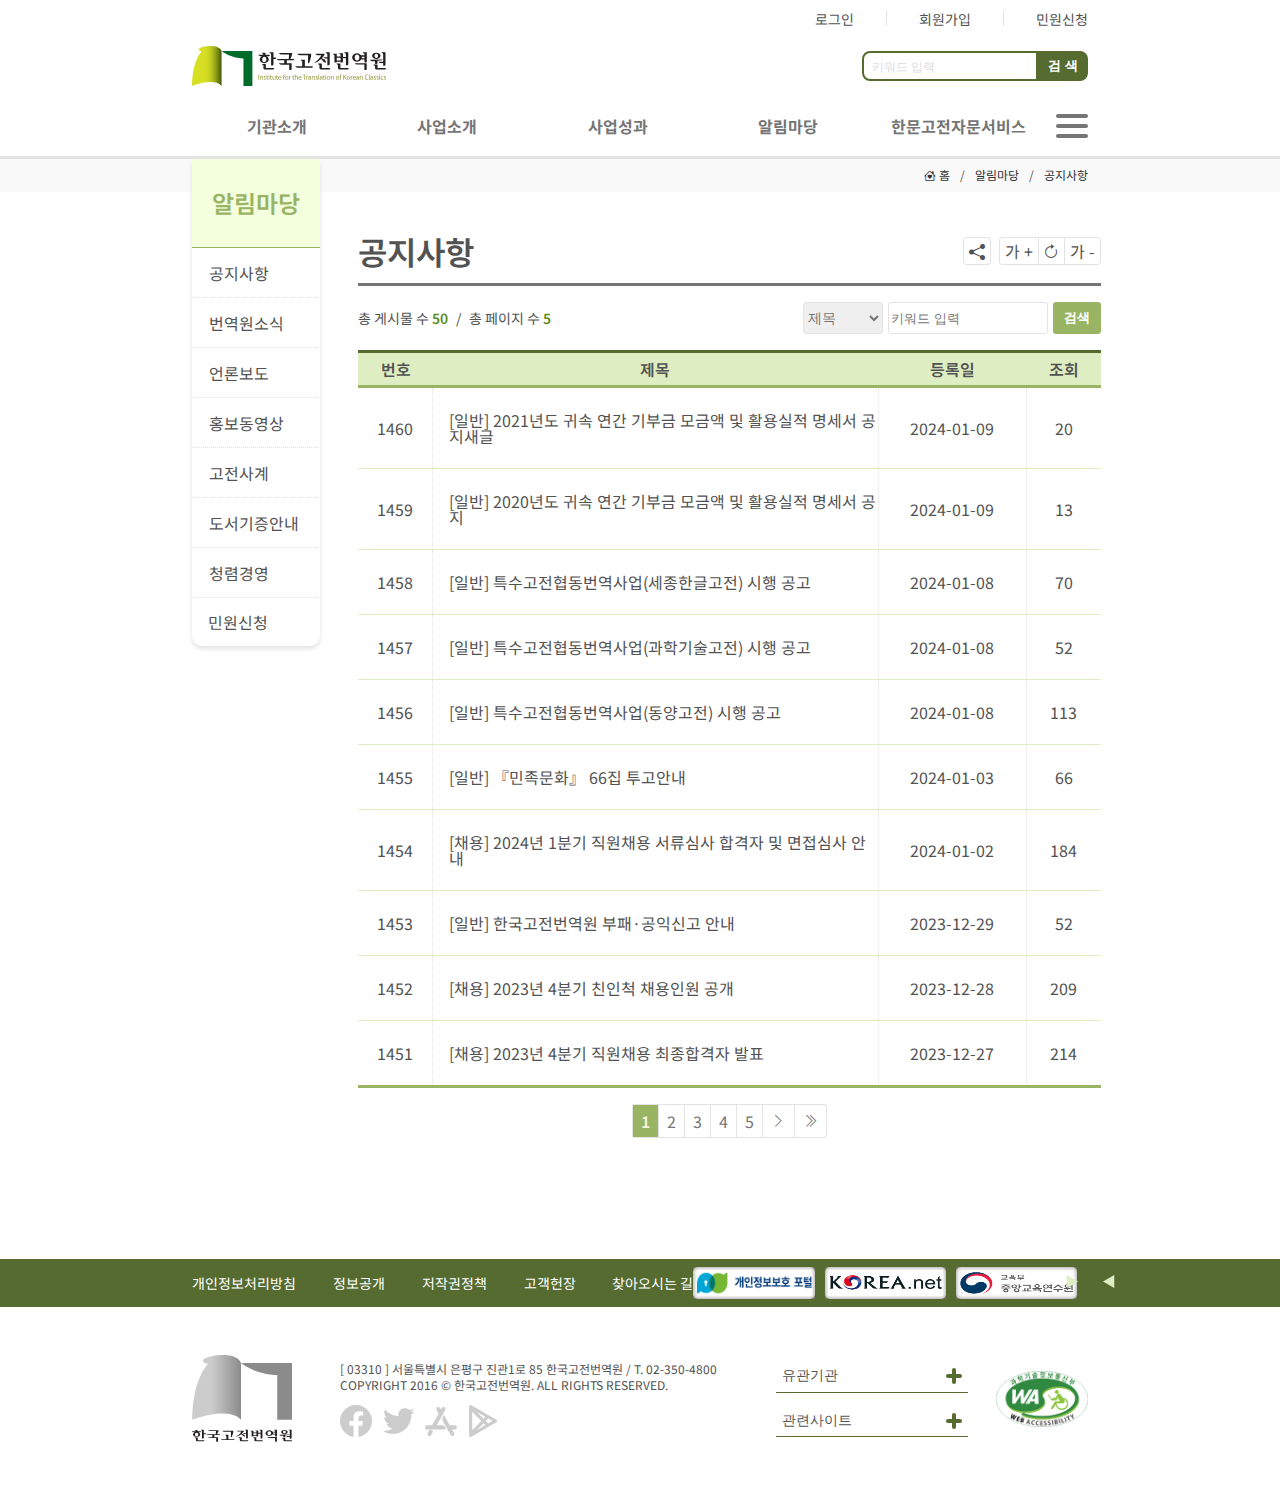
==== commit 68545783: "Add files via upload" ====
--- a/subPage/sub.html
+++ b/subPage/sub.html
@@ -29,7 +29,7 @@
             <li><a href="">민원신청</a></li>
           </ul>
           <div class="topLogo">
-            <a href="index.html">
+            <a href="../index.html">
               <img src="img/logo.svg" alt="한국고전번역원" />
             </a>
           </div>
